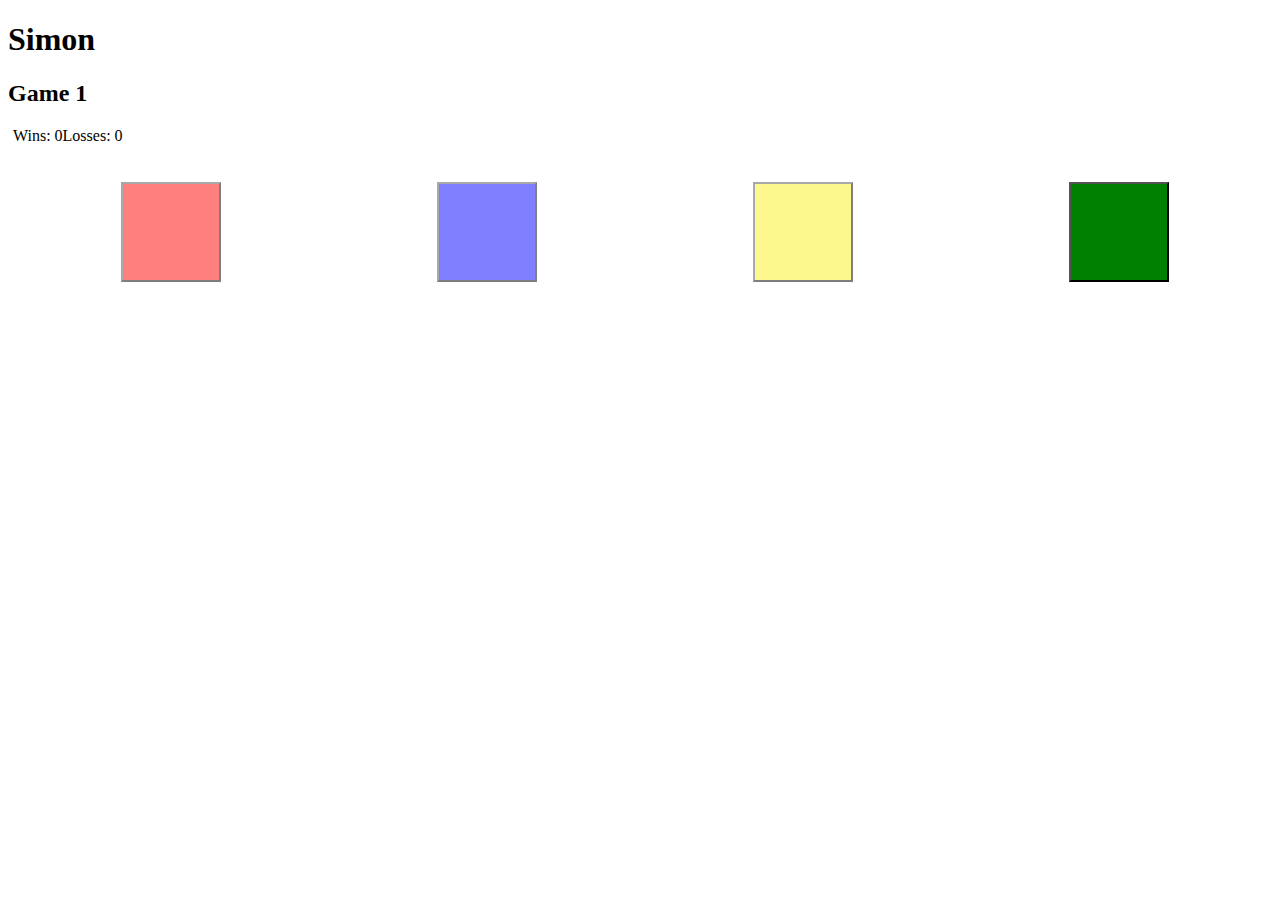
==== index.html @ 5109f5b6 "name change for github pages" ====
<!DOCTYPE html>
<html lang="en">
<head>
    <meta charset="UTF-8">
    <meta name="viewport" content="width=device-width, initial-scale=1.0">
    <meta http-equiv="X-UA-Compatible" content="ie=edge">
    <title>Simon</title>
    <link rel="stylesheet" type="text/css"media="screen" href="simon.css"/>
</head>
<body>
    <header>
        <h1 class="text-center">Simon</h1>
        <h2 class="text-center heading game">Game <span id="game">1</span></h2>
        <div class="text-center container content">
            <div class="text-center flex33">Wins: <span id="wins">0</span></div>
            <div class="text-center flex33">Losses: <span id="losses">0</span></div>
        </div>
    </header>
    <main>
        <div class="buttonContainer container content">
            <button class="inactive-state red" value="red" id="1"></button>
            <button class="inactive-state blue" value="blue" id="2"></button>
            <button class="inactive-state yellow" value="yellow" id="3"></button>
            <button class="inactive-state green" value="green" id="4"></button>
        </div>
    </main>
    <script src="./simon.js"></script>
</body>
</html>
---- simon.css ----
.main, .header{
    display: block;
}
.text-align{
    text-align: center;
}
.heading{
    color: solid black;
}
.container{
    display: flex;
    flex-flow: row wrap;
}
.content{
    width: 100%;
    margin: auto;
    height: 50px;
    margin: 5px;
}
.buttonContainer{
    justify-content: space-around;
}
.red{
    width: 100px;
    height: 100px;
    background-color: red;
}
.blue{
    width: 100px;
    height: 100px;
    background-color: blue;
}
.yellow{
    width: 100px;
    height: 100px;
    background-color: #FBF31D;
}
.green{
    width: 100px;
    height: 100px;
    background-color: green;
}

.inactive-state {
    opacity: 0.5;
}
.highlight {
    opacity: 1;
}
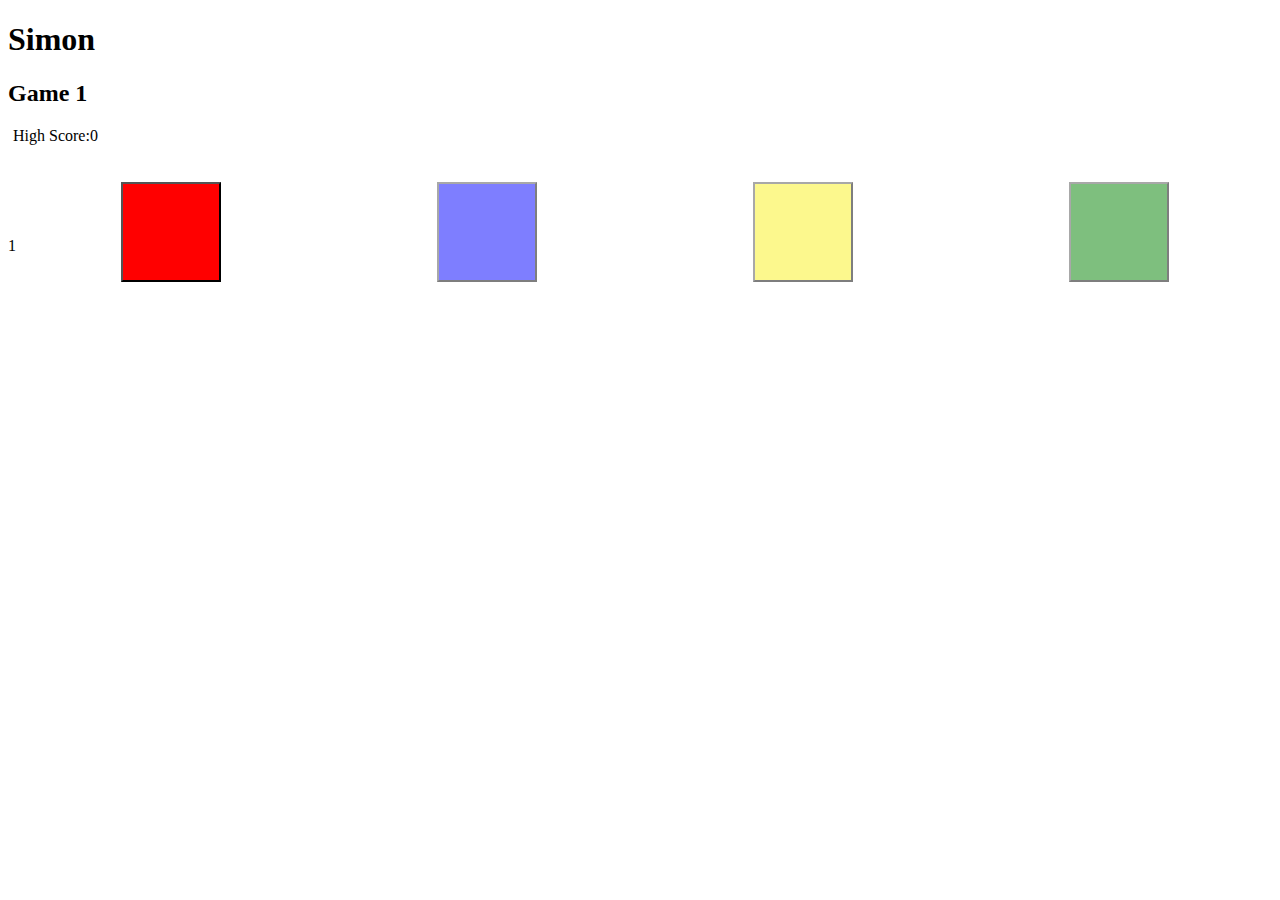
==== commit 502ce85d: "various counters tracking and on page" ====
--- a/index.html
+++ b/index.html
@@ -10,10 +10,9 @@
 <body>
     <header>
         <h1 class="text-center">Simon</h1>
-        <h2 class="text-center heading game">Game <span id="game">1</span></h2>
+        <h2 class="text-center heading game">Game <span id="gamecount">1</span></h2>
         <div class="text-center container content">
-            <div class="text-center flex33">Wins: <span id="wins">0</span></div>
-            <div class="text-center flex33">Losses: <span id="losses">0</span></div>
+            <div class="text-center flex33">High Score:<span id="highscore">0</span></div>
         </div>
     </header>
     <main>
@@ -22,7 +21,7 @@
             <button class="inactive-state blue" value="blue" id="2"></button>
             <button class="inactive-state yellow" value="yellow" id="3"></button>
             <button class="inactive-state green" value="green" id="4"></button>
-        </div>
+        </div><span id="roundcount">1</span>
     </main>
     <script src="./simon.js"></script>
 </body>
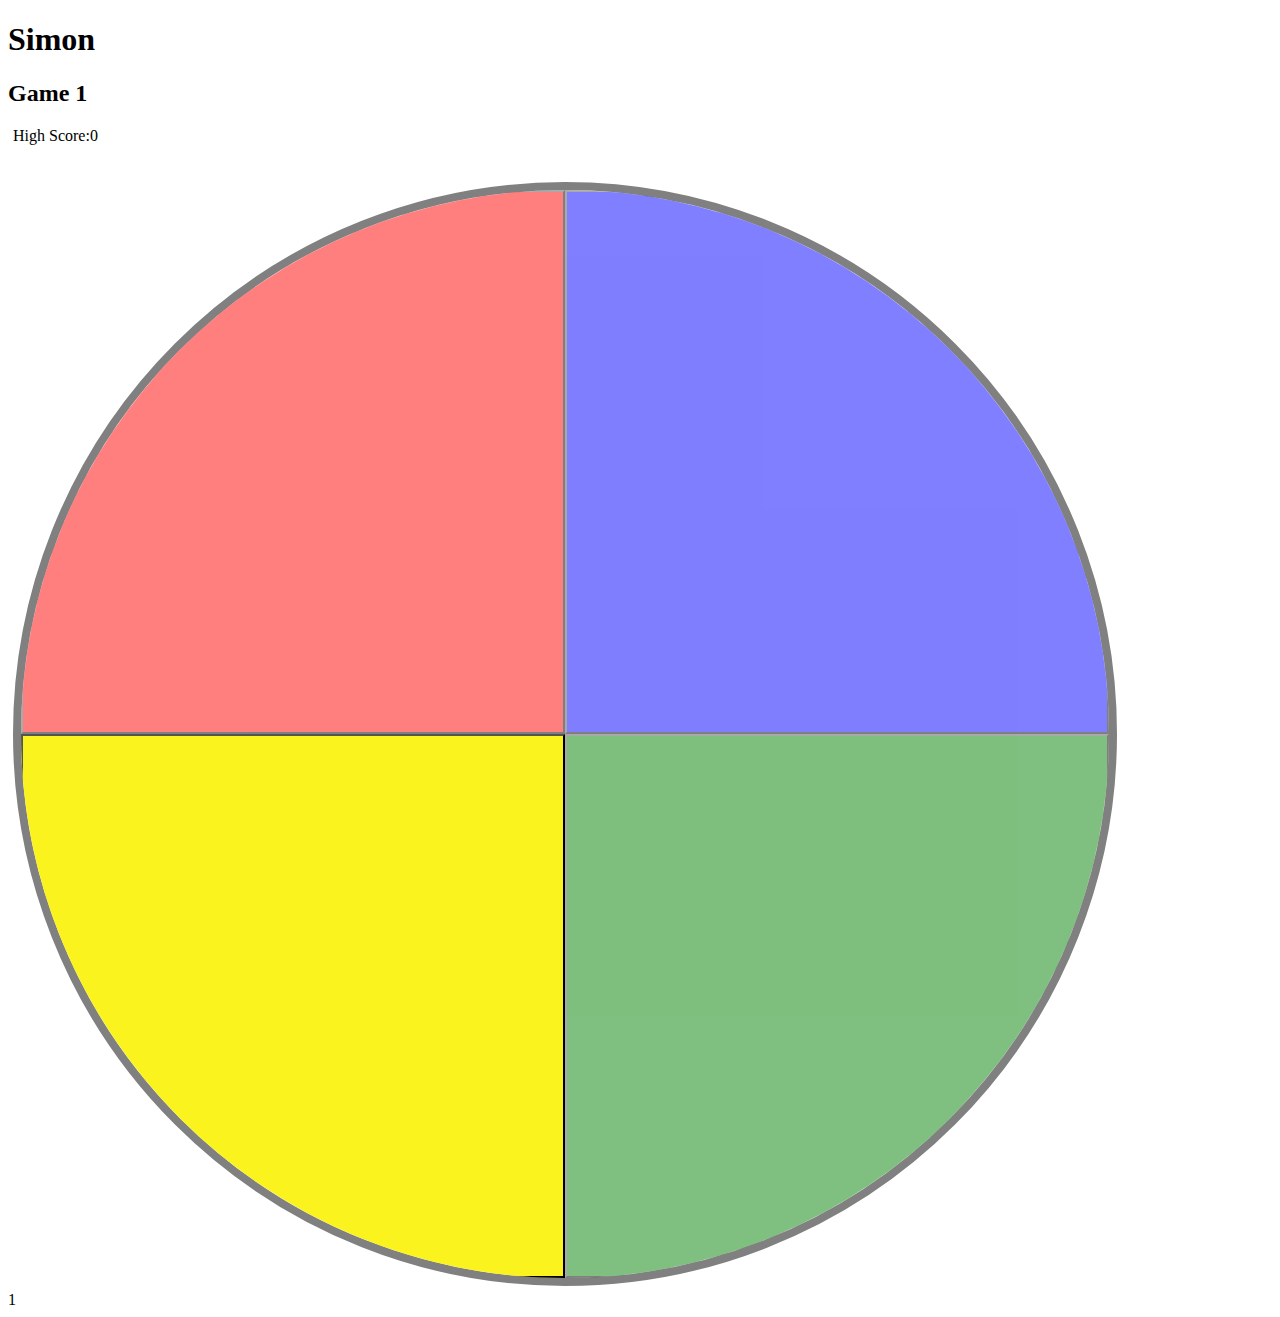
==== commit 5f0c02a4: "simon be round" ====
--- a/index.html
+++ b/index.html
@@ -17,10 +17,10 @@
     </header>
     <main>
         <div class="buttonContainer container content">
-            <button class="inactive-state red" value="red" id="1"></button>
-            <button class="inactive-state blue" value="blue" id="2"></button>
-            <button class="inactive-state yellow" value="yellow" id="3"></button>
-            <button class="inactive-state green" value="green" id="4"></button>
+            <button class="button-size inactive-state red" value="red" id="1"></button>
+            <button class="button-size inactive-state blue" value="blue" id="2"></button>
+            <button class="button-size inactive-state yellow" value="yellow" id="4"></button>
+            <button class="button-size inactive-state green" value="green" id="3"></button>
         </div><span id="roundcount">1</span>
     </main>
     <script src="./simon.js"></script>
--- a/simon.css
+++ b/simon.css
@@ -1,5 +1,6 @@
 .main, .header{
     display: block;
+    justify-content: space-around;
 }
 .text-align{
     text-align: center;
@@ -19,25 +20,26 @@
 }
 .buttonContainer{
     justify-content: space-around;
+    width: 85vw;
+    height: 85vw;
+    border-radius: 50%;
+    border: solid 8px gray;
+    overflow: hidden;
+}
+.button-size {
+    width: 50%;
+    height: auto;
 }
 .red{
-    width: 100px;
-    height: 100px;
     background-color: red;
 }
 .blue{
-    width: 100px;
-    height: 100px;
     background-color: blue;
 }
 .yellow{
-    width: 100px;
-    height: 100px;
     background-color: #FBF31D;
 }
 .green{
-    width: 100px;
-    height: 100px;
     background-color: green;
 }
 
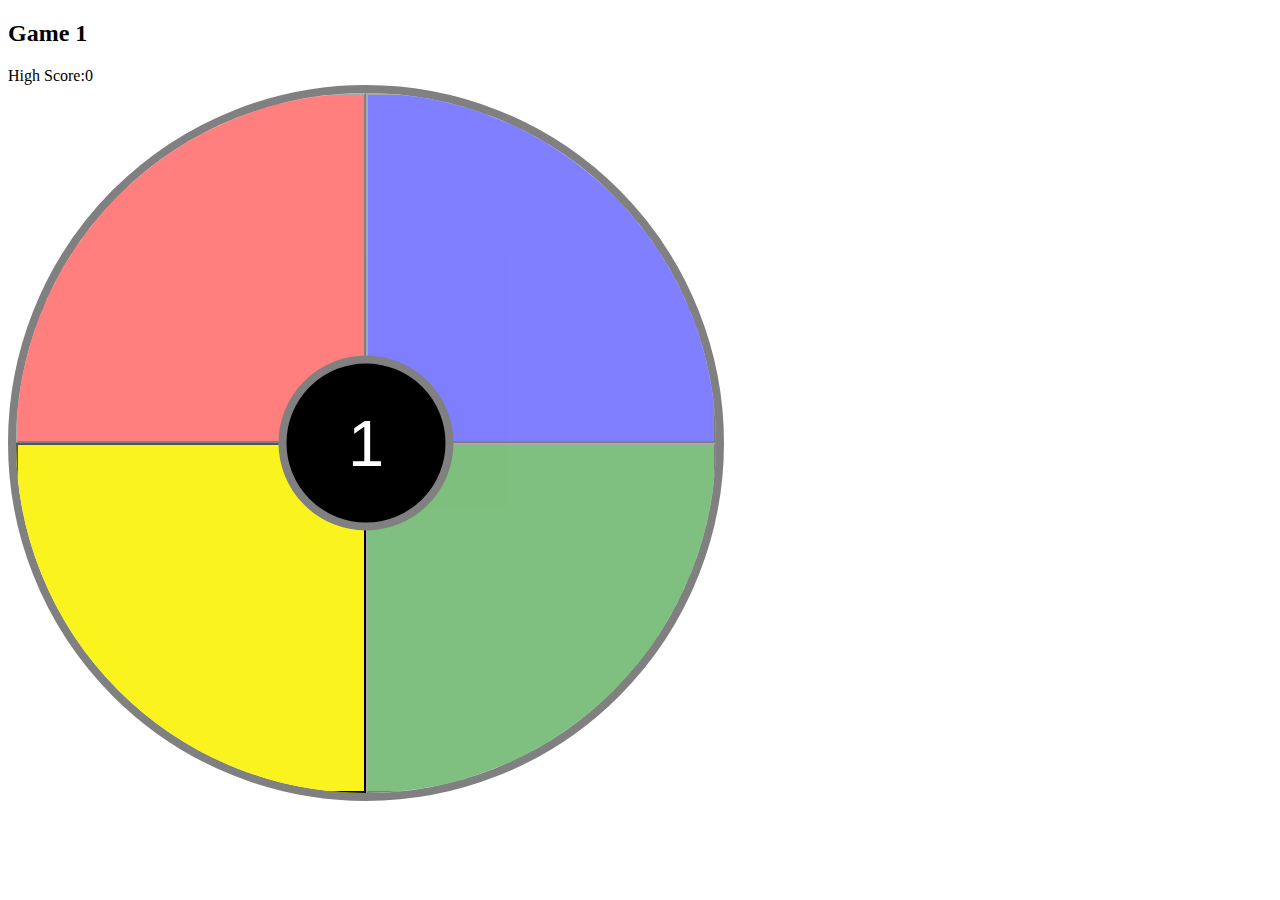
==== commit dbbf4b67: "momentary background change when you lose" ====
--- a/index.html
+++ b/index.html
@@ -7,9 +7,8 @@
     <title>Simon</title>
     <link rel="stylesheet" type="text/css"media="screen" href="simon.css"/>
 </head>
-<body>
+<body id="body">
     <header>
-        <h1 class="text-center">Simon</h1>
         <h2 class="text-center heading game">Game <span id="gamecount">1</span></h2>
         <div class="text-center container content">
             <div class="text-center flex33">High Score:<span id="highscore">0</span></div>
@@ -21,7 +20,8 @@
             <button class="button-size inactive-state blue" value="blue" id="2"></button>
             <button class="button-size inactive-state yellow" value="yellow" id="4"></button>
             <button class="button-size inactive-state green" value="green" id="3"></button>
-        </div><span id="roundcount">1</span>
+            <button class="black" id="start"><span id="roundcount">1</span></button>
+        </div>
     </main>
     <script src="./simon.js"></script>
 </body>
--- a/simon.css
+++ b/simon.css
@@ -1,4 +1,4 @@
-.main, .header{
+main, header{
     display: block;
     justify-content: space-around;
 }
@@ -12,12 +12,7 @@
     display: flex;
     flex-flow: row wrap;
 }
-.content{
-    width: 100%;
-    margin: auto;
-    height: 50px;
-    margin: 5px;
-}
+
 .buttonContainer{
     justify-content: space-around;
     width: 85vw;
@@ -25,10 +20,30 @@
     border-radius: 50%;
     border: solid 8px gray;
     overflow: hidden;
+    position: relative;
+    max-width: 700px;
+    max-height: 700px;
 }
 .button-size {
     width: 50%;
     height: auto;
+}
+.black {
+    position: absolute;
+    top: 50%;
+    left: 50%;
+    transform: translate(-50%, -50%);
+    border-radius: 50%;
+    border: solid 8px gray;
+    width: 20vw;
+    height: 20vw;
+    background-color: black;
+    color: white;
+    text-align: center;
+    font-size: 65px;
+    max-width: 175px;
+    max-height: 175px;
+    
 }
 .red{
     background-color: red;
@@ -43,6 +58,16 @@
     background-color: green;
 }
 
+.start {
+    background-color: darkslategrey;
+}
+.win {
+    background-color: forestgreen;
+}
+.loss {
+    background-color: red;
+}
+
 .inactive-state {
     opacity: 0.5;
 }
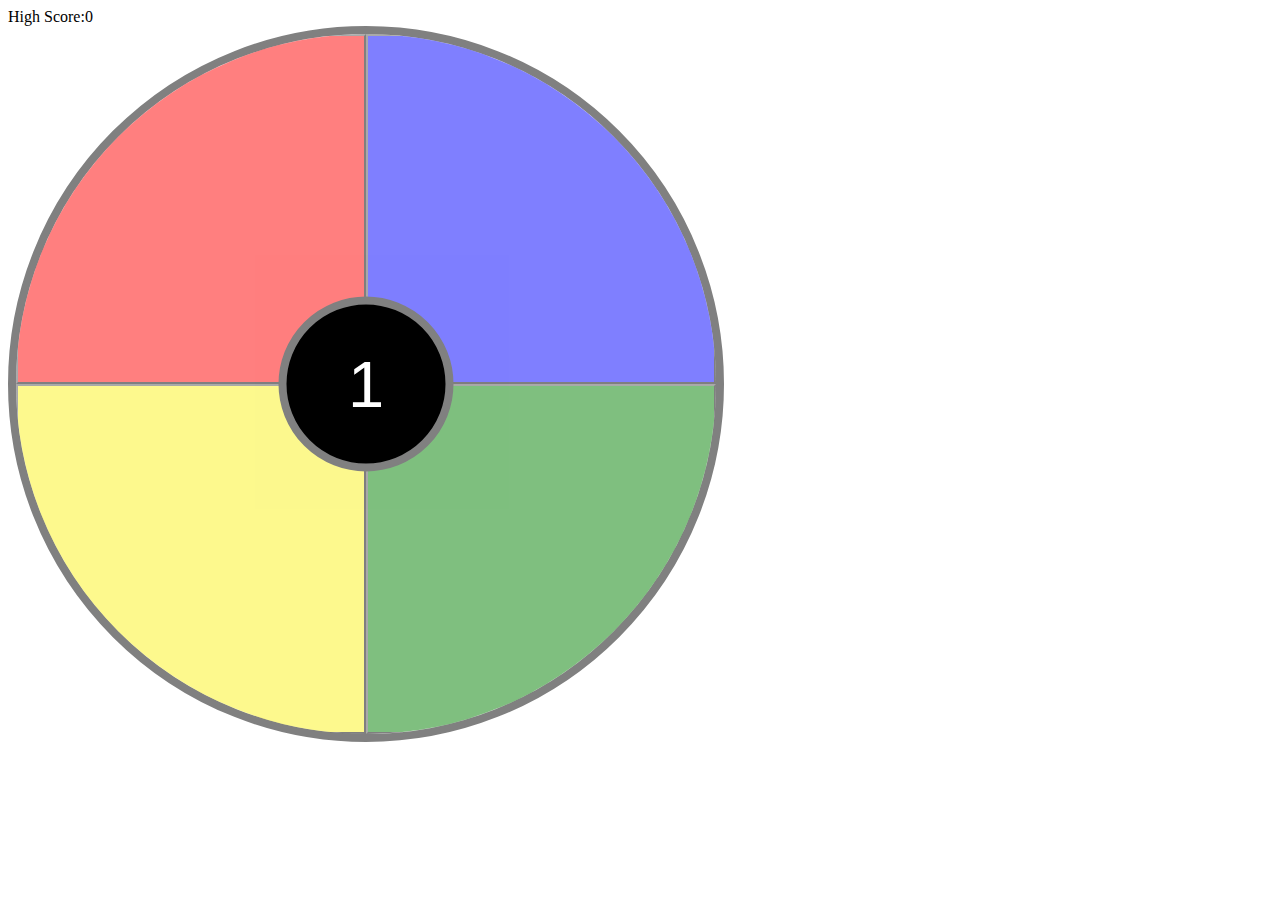
==== commit e21f38cc: "start button & closure complete" ====
--- a/index.html
+++ b/index.html
@@ -8,10 +8,9 @@
     <link rel="stylesheet" type="text/css"media="screen" href="simon.css"/>
 </head>
 <body id="body">
-    <header>
-        <h2 class="text-center heading game">Game <span id="gamecount">1</span></h2>
+    <header>    
         <div class="text-center container content">
-            <div class="text-center flex33">High Score:<span id="highscore">0</span></div>
+            <div class="text-center ">High Score:<span id="highscore">0</span></div>
         </div>
     </header>
     <main>
--- a/simon.css
+++ b/simon.css
@@ -59,7 +59,7 @@
 }
 
 .start {
-    background-color: darkslategrey;
+    background-color: rgb(50,50,50)
 }
 .win {
     background-color: forestgreen;
@@ -68,6 +68,12 @@
     background-color: red;
 }
 
+.spacer {
+    width: 80vw;
+    display: inline-block;
+    max-width: 575px;
+}
+
 .inactive-state {
     opacity: 0.5;
 }
